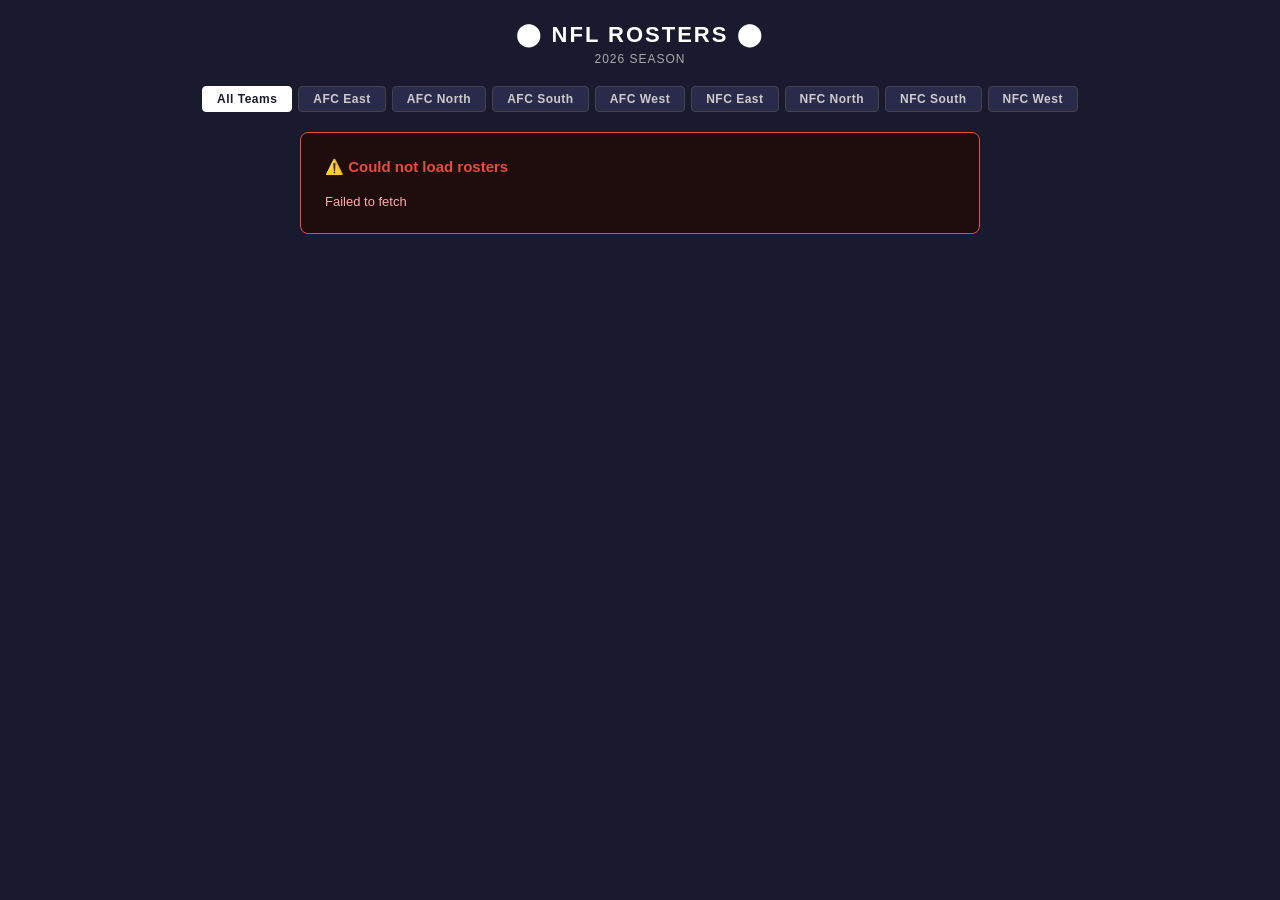
==== index.html @ 71da9514 "Add files via upload" ====
<!DOCTYPE html>
<html lang="en">
<head>
<meta charset="UTF-8">
<meta name="viewport" content="width=device-width, initial-scale=1.0">
<title>NFL Rosters</title>
<style>
  * { box-sizing: border-box; margin: 0; padding: 0; }
  body { font-family: 'Arial Narrow', Arial, sans-serif; background: #1a1a2e; color: #fff; min-height: 100vh; padding: 12px; }
  #page-header { text-align: center; padding: 10px 0 16px; }
  #page-header h1 { font-size: 22px; font-weight: 700; letter-spacing: 2px; text-transform: uppercase; }
  #page-header .subtitle { font-size: 12px; color: #aaa; margin-top: 4px; letter-spacing: 1px; text-transform: uppercase; }
  #last-updated { font-size: 11px; color: #888; margin-top: 4px; }
  #division-filter { display: flex; flex-wrap: wrap; justify-content: center; gap: 6px; margin-bottom: 14px; }
  #division-filter button { background: #2a2a4a; color: #ccc; border: 1px solid #444; padding: 5px 14px; border-radius: 4px; cursor: pointer; font-size: 12px; font-weight: 600; letter-spacing: 0.5px; transition: all 0.15s; }
  #division-filter button:hover, #division-filter button.active { background: #fff; color: #1a1a2e; border-color: #fff; }
  #rosters-grid { display: flex; flex-wrap: wrap; gap: 10px; justify-content: flex-start; }
  .team-block { flex: 0 0 auto; width: 260px; }
  .team-header { display: grid; grid-template-columns: 28px 1fr 36px; padding: 5px 6px; font-size: 10px; font-weight: 700; letter-spacing: 0.3px; text-transform: uppercase; color: #fff; border-radius: 3px 3px 0 0; align-items: center; }
  .team-header .col-name { font-size: 11px; white-space: nowrap; overflow: hidden; text-overflow: ellipsis; }
  .team-table { width: 100%; border-collapse: collapse; font-size: 11.5px; background: #fff; color: #111; }
  .team-table tr { border-bottom: 1px solid #e8e8e8; }
  .team-table tr:last-child { border-bottom: none; }
  .team-table tr:nth-child(even) { background: #f5f5f5; }
  .team-table td { padding: 2px 4px; white-space: nowrap; overflow: hidden; text-overflow: ellipsis; }
  .team-table td.num { width: 28px; text-align: center; font-weight: 700; font-size: 11px; color: #555; }
  .team-table td.name { max-width: 165px; font-weight: 500; }
  .team-table td.pos { width: 34px; text-align: center; font-weight: 700; font-size: 10.5px; color: #fff; border-radius: 2px; padding: 1px 3px; }
  #status { text-align: center; padding: 50px 20px; font-size: 14px; color: #aaa; letter-spacing: 1px; }
  .spinner { display: inline-block; width: 20px; height: 20px; border: 2px solid #444; border-top-color: #fff; border-radius: 50%; animation: spin 0.8s linear infinite; margin-right: 10px; vertical-align: middle; }
  @keyframes spin { to { transform: rotate(360deg); } }
  #error-box { display: none; background: #1f0d0d; border: 1px solid #e74c3c; color: #ffaaaa; border-radius: 8px; padding: 20px 24px; margin: 20px auto; max-width: 680px; font-size: 13px; line-height: 1.8; }
  #error-box h2 { color: #e74c3c; font-size: 15px; margin-bottom: 10px; }
  #error-box code { background: #2a0f0f; padding: 2px 7px; border-radius: 3px; font-size: 12px; color: #fff; }
  @media (max-width: 600px) { .team-block { width: 100%; } body { padding: 8px; } }
</style>
</head>
<body>

<div id="page-header">
  <h1>&#11044; NFL Rosters &#11044</h1>
  <div class="subtitle">2026 Season</div>
  <div id="last-updated"></div>
</div>

<div id="division-filter">
  <button class="active" onclick="filterDivision('ALL',this)">All Teams</button>
  <button onclick="filterDivision('AFC East',this)">AFC East</button>
  <button onclick="filterDivision('AFC North',this)">AFC North</button>
  <button onclick="filterDivision('AFC South',this)">AFC South</button>
  <button onclick="filterDivision('AFC West',this)">AFC West</button>
  <button onclick="filterDivision('NFC East',this)">NFC East</button>
  <button onclick="filterDivision('NFC North',this)">NFC North</button>
  <button onclick="filterDivision('NFC South',this)">NFC South</button>
  <button onclick="filterDivision('NFC West',this)">NFC West</button>
</div>

<div id="status"><span class="spinner"></span>Loading roster data&hellip;</div>
<div id="error-box"></div>
<div id="rosters-grid"></div>

<script>
const CSV_URL = "https://docs.google.com/spreadsheets/d/e/2PACX-1vTrHTwfo8s03aCt0hl-o3SPD2mSJc0XL3JYz3yAv_UmawK5Xjdiqh81o5wvHkYWBqp84sjWdKg7sd3-/pub?gid=1730930265&single=true&output=csv";

// No header row. Columns are 0-indexed: A=0, B=1, C=2, D=3, E=4, F=5
var COL_TEAM   = 1;  // B
var COL_NUM    = 2;  // C
var COL_PLAYER = 3;  // D
var COL_POS    = 4;  // E
var COL_STATUS = 5;  // F — only include ACT or IPP

var TEAM_META = {
  "Arizona Cardinals":    { p:"#97233F", div:"NFC West"  },
  "Atlanta Falcons":      { p:"#A71930", div:"NFC South" },
  "Baltimore Ravens":     { p:"#241773", div:"AFC North" },
  "Buffalo Bills":        { p:"#00338D", div:"AFC East"  },
  "Carolina Panthers":    { p:"#0085CA", div:"NFC South" },
  "Chicago Bears":        { p:"#0B162A", div:"NFC North" },
  "Cincinnati Bengals":   { p:"#FB4F14", div:"AFC North" },
  "Cleveland Browns":     { p:"#FF3C00", div:"AFC North" },
  "Dallas Cowboys":       { p:"#003594", div:"NFC East"  },
  "Denver Broncos":       { p:"#FB4F14", div:"AFC West"  },
  "Detroit Lions":        { p:"#0076B6", div:"NFC North" },
  "Green Bay Packers":    { p:"#203731", div:"NFC North" },
  "Houston Texans":       { p:"#03202F", div:"AFC South" },
  "Indianapolis Colts":   { p:"#002C5F", div:"AFC South" },
  "Jacksonville Jaguars": { p:"#006778", div:"AFC South" },
  "Kansas City Chiefs":   { p:"#E31837", div:"AFC West"  },
  "Las Vegas Raiders":    { p:"#4a4a4a", div:"AFC West"  },
  "Los Angeles Chargers": { p:"#0080C6", div:"AFC West"  },
  "Los Angeles Rams":     { p:"#003594", div:"NFC West"  },
  "Miami Dolphins":       { p:"#008E97", div:"AFC East"  },
  "Minnesota Vikings":    { p:"#4F2683", div:"NFC North" },
  "New England Patriots": { p:"#002244", div:"AFC East"  },
  "New Orleans Saints":   { p:"#101820", div:"NFC South" },
  "New York Giants":      { p:"#0B2265", div:"NFC East"  },
  "New York Jets":        { p:"#125740", div:"AFC East"  },
  "Philadelphia Eagles":  { p:"#004C54", div:"NFC East"  },
  "Pittsburgh Steelers":  { p:"#101820", div:"AFC North" },
  "San Francisco 49ers":  { p:"#AA0000", div:"NFC West"  },
  "Seattle Seahawks":     { p:"#002244", div:"NFC West"  },
  "Tampa Bay Buccaneers": { p:"#D50A0A", div:"NFC South" },
  "Tennessee Titans":     { p:"#0C2340", div:"AFC South" },
  "Washington Commanders":{ p:"#5A1414", div:"NFC East"  }
};

var POS_COLORS = {
  QB:"#c0392b", RB:"#27ae60", FB:"#1e8449",
  WR:"#2471a3", TE:"#1a5276",
  T:"#717d7e",  G:"#717d7e",  C:"#717d7e", OT:"#717d7e", OG:"#717d7e", OL:"#717d7e",
  DE:"#6c3483", DT:"#6c3483", NT:"#6c3483", DL:"#6c3483",
  LB:"#8e44ad", ILB:"#8e44ad", OLB:"#8e44ad", ED:"#7d3c98",
  CB:"#d35400", S:"#ba4a00",  FS:"#ba4a00", SS:"#ba4a00", DB:"#d35400",
  K:"#117864",  P:"#0e6655",  LS:"#148f77"
};

var DIV_ORDER = ["AFC East","AFC North","AFC South","AFC West","NFC East","NFC North","NFC South","NFC West"];

function posColor(p) { return POS_COLORS[p] || "#556"; }

function parseCSV(text) {
  var rows = [];
  var lines = text.replace(/\r\n/g,"\n").replace(/\r/g,"\n").split("\n");
  for (var i = 0; i < lines.length; i++) {
    var line = lines[i];
    if (!line.trim()) continue;
    var cols = [], cur = "", inQ = false;
    for (var j = 0; j < line.length; j++) {
      var c = line[j];
      if (c === '"') { inQ = !inQ; }
      else if (c === ',' && !inQ) { cols.push(cur.trim()); cur = ""; }
      else { cur += c; }
    }
    cols.push(cur.trim());
    rows.push(cols);
  }
  return rows;
}

function buildTeamMap(rows) {
  if (rows.length < 1) throw new Error("Sheet appears empty.");
  var map = {};

  for (var r = 0; r < rows.length; r++) {
    var row = rows[r];
    var status = (row[COL_STATUS] || "").trim().toUpperCase();
    if (status !== "ACT" && status !== "IPP") continue;

    var team   = (row[COL_TEAM]   || "").trim();
    var num    = (row[COL_NUM]    || "").trim();
    var player = (row[COL_PLAYER] || "").trim();
    var pos    = (row[COL_POS]    || "").trim().toUpperCase();

    if (!team || !player) continue;

    if (!map[team]) map[team] = [];
    var n = num === '0' ? 0 : (parseInt(num, 10) || 999);
    map[team].push({ num: num, player: player, pos: pos, numSort: n });
  }

  // Sort each team by jersey number
  for (var t in map) {
    map[t].sort(function(a, b) { return a.numSort - b.numSort; });
  }

  if (Object.keys(map).length === 0)
    throw new Error("No players found after filtering for ACT/IPP in column F.");
  return map;
}

function renderTeam(teamName, players, meta) {
  var color = (meta && meta.p) ? meta.p : "#333";

  var hdr = document.createElement("div");
  hdr.className = "team-header";
  hdr.style.background = color;
  hdr.innerHTML = "<span>#</span><span class='col-name'>" + teamName + " (" + players.length + ")</span><span style='text-align:right'>POS</span>";

  var tbl = document.createElement("table");
  tbl.className = "team-table";
  for (var i = 0; i < players.length; i++) {
    var pl = players[i];
    var tr = document.createElement("tr");
    tr.innerHTML =
      "<td class='num'>" + pl.num + "</td>" +
      "<td class='name'>" + pl.player + "</td>" +
      "<td class='pos' style='background:" + posColor(pl.pos) + "'>" + pl.pos + "</td>";
    tbl.appendChild(tr);
  }

  var block = document.createElement("div");
  block.className = "team-block";
  block.dataset.division = (meta && meta.div) ? meta.div : "Unknown";
  block.appendChild(hdr);
  block.appendChild(tbl);
  return block;
}

function filterDivision(div, btn) {
  document.querySelectorAll("#division-filter button").forEach(function(b) { b.classList.remove("active"); });
  btn.classList.add("active");
  document.querySelectorAll(".team-block").forEach(function(el) {
    el.style.display = (div === "ALL" || el.dataset.division === div) ? "" : "none";
  });
}

async function loadRosters() {
  var statusEl = document.getElementById("status");
  var errorEl  = document.getElementById("error-box");
  var grid     = document.getElementById("rosters-grid");

  try {
    var resp = await fetch(CSV_URL);
    if (!resp.ok) throw new Error("HTTP " + resp.status + " fetching sheet.");

    var text = await resp.text();
    if (text.trim().startsWith("<!"))
      throw new Error("Google returned a login page. Go to File &rarr; Share &rarr; Publish to web &rarr; CSV and publish the sheet.");

    var rows    = parseCSV(text);
    var teamMap = buildTeamMap(rows);
    var teams   = Object.keys(teamMap).sort(function(a, b) {
      var da = (TEAM_META[a] && TEAM_META[a].div) ? TEAM_META[a].div : "ZZZ";
      var db = (TEAM_META[b] && TEAM_META[b].div) ? TEAM_META[b].div : "ZZZ";
      if (da !== db) return DIV_ORDER.indexOf(da) - DIV_ORDER.indexOf(db);
      return a.localeCompare(b);
    });

    statusEl.style.display = "none";

    var now = new Date();
    document.getElementById("last-updated").textContent =
      "Last refreshed: " + now.toLocaleDateString("en-US",{month:"short",day:"numeric",year:"numeric"}) +
      " at " + now.toLocaleTimeString("en-US",{hour:"numeric",minute:"2-digit"});

    for (var i = 0; i < teams.length; i++) {
      grid.appendChild(renderTeam(teams[i], teamMap[teams[i]], TEAM_META[teams[i]]));
    }

  } catch(err) {
    statusEl.style.display = "none";
    errorEl.style.display  = "block";
    errorEl.innerHTML =
      "<h2>&#9888;&#65039; Could not load rosters</h2><p>" + err.message + "</p>";
  }
}

loadRosters();
</script>
</body>
</html>
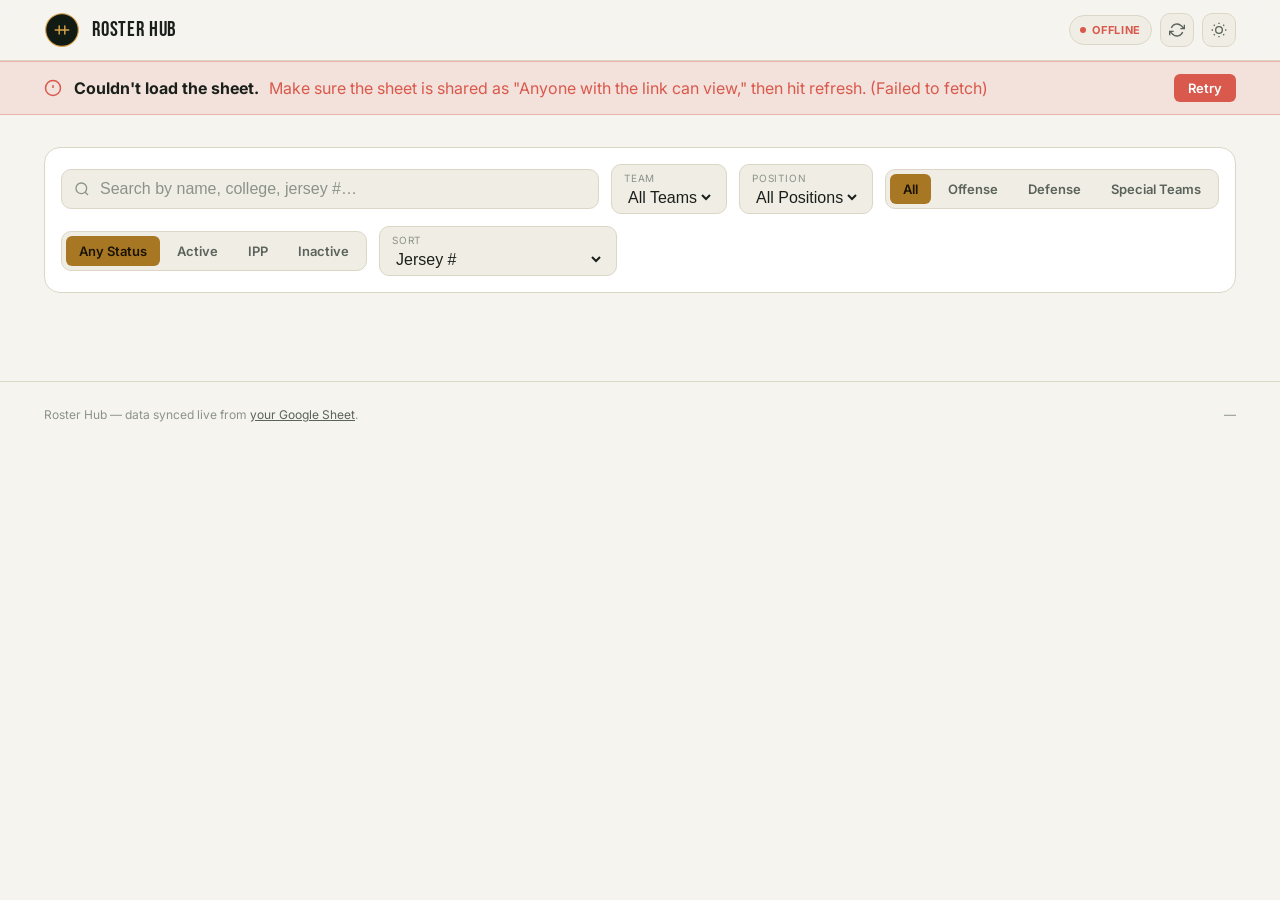
==== commit 1a18a253: "Refactor index.html for improved structure and theme Updated HTML structure and metadata for roster " ====
--- a/index.html
+++ b/index.html
@@ -1,251 +1,133 @@
 <!DOCTYPE html>
-<html lang="en">
+<html lang="en" data-theme="dark">
 <head>
-<meta charset="UTF-8">
-<meta name="viewport" content="width=device-width, initial-scale=1.0">
-<title>NFL Rosters</title>
-<style>
-  * { box-sizing: border-box; margin: 0; padding: 0; }
-  body { font-family: 'Arial Narrow', Arial, sans-serif; background: #1a1a2e; color: #fff; min-height: 100vh; padding: 12px; }
-  #page-header { text-align: center; padding: 10px 0 16px; }
-  #page-header h1 { font-size: 22px; font-weight: 700; letter-spacing: 2px; text-transform: uppercase; }
-  #page-header .subtitle { font-size: 12px; color: #aaa; margin-top: 4px; letter-spacing: 1px; text-transform: uppercase; }
-  #last-updated { font-size: 11px; color: #888; margin-top: 4px; }
-  #division-filter { display: flex; flex-wrap: wrap; justify-content: center; gap: 6px; margin-bottom: 14px; }
-  #division-filter button { background: #2a2a4a; color: #ccc; border: 1px solid #444; padding: 5px 14px; border-radius: 4px; cursor: pointer; font-size: 12px; font-weight: 600; letter-spacing: 0.5px; transition: all 0.15s; }
-  #division-filter button:hover, #division-filter button.active { background: #fff; color: #1a1a2e; border-color: #fff; }
-  #rosters-grid { display: flex; flex-wrap: wrap; gap: 10px; justify-content: flex-start; }
-  .team-block { flex: 0 0 auto; width: 260px; }
-  .team-header { display: grid; grid-template-columns: 28px 1fr 36px; padding: 5px 6px; font-size: 10px; font-weight: 700; letter-spacing: 0.3px; text-transform: uppercase; color: #fff; border-radius: 3px 3px 0 0; align-items: center; }
-  .team-header .col-name { font-size: 11px; white-space: nowrap; overflow: hidden; text-overflow: ellipsis; }
-  .team-table { width: 100%; border-collapse: collapse; font-size: 11.5px; background: #fff; color: #111; }
-  .team-table tr { border-bottom: 1px solid #e8e8e8; }
-  .team-table tr:last-child { border-bottom: none; }
-  .team-table tr:nth-child(even) { background: #f5f5f5; }
-  .team-table td { padding: 2px 4px; white-space: nowrap; overflow: hidden; text-overflow: ellipsis; }
-  .team-table td.num { width: 28px; text-align: center; font-weight: 700; font-size: 11px; color: #555; }
-  .team-table td.name { max-width: 165px; font-weight: 500; }
-  .team-table td.pos { width: 34px; text-align: center; font-weight: 700; font-size: 10.5px; color: #fff; border-radius: 2px; padding: 1px 3px; }
-  #status { text-align: center; padding: 50px 20px; font-size: 14px; color: #aaa; letter-spacing: 1px; }
-  .spinner { display: inline-block; width: 20px; height: 20px; border: 2px solid #444; border-top-color: #fff; border-radius: 50%; animation: spin 0.8s linear infinite; margin-right: 10px; vertical-align: middle; }
-  @keyframes spin { to { transform: rotate(360deg); } }
-  #error-box { display: none; background: #1f0d0d; border: 1px solid #e74c3c; color: #ffaaaa; border-radius: 8px; padding: 20px 24px; margin: 20px auto; max-width: 680px; font-size: 13px; line-height: 1.8; }
-  #error-box h2 { color: #e74c3c; font-size: 15px; margin-bottom: 10px; }
-  #error-box code { background: #2a0f0f; padding: 2px 7px; border-radius: 3px; font-size: 12px; color: #fff; }
-  @media (max-width: 600px) { .team-block { width: 100%; } body { padding: 8px; } }
-</style>
+<meta charset="UTF-8" />
+<meta name="viewport" content="width=device-width, initial-scale=1" />
+<title>Roster Hub · Live Madden Franchise Roster</title>
+<meta name="description" content="Roster Hub — a live, searchable roster pulled straight from your Madden franchise spreadsheet." />
+<link rel="preconnect" href="https://fonts.googleapis.com" />
+<link rel="preconnect" href="https://fonts.gstatic.com" crossorigin />
+<link href="https://fonts.googleapis.com/css2?family=Bebas+Neue&family=Inter:wght@400;500;600;700;800&family=JetBrains+Mono:wght@400;600&display=swap" rel="stylesheet" />
+<link rel="stylesheet" href="styles.css" />
+<link rel="icon" type="image/svg+xml" href="data:image/svg+xml,%3Csvg xmlns='http://www.w3.org/2000/svg' viewBox='0 0 64 64'%3E%3Crect width='64' height='64' rx='10' fill='%23121A14'/%3E%3Cpath d='M14 32 C14 20 22 12 32 12 C42 12 50 20 50 32 C50 44 42 52 32 52 C22 52 14 44 14 32 Z' fill='none' stroke='%23D7A24A' stroke-width='3'/%3E%3Cpath d='M20 32 L44 32 M27 25 L27 39 M37 25 L37 39' stroke='%23D7A24A' stroke-width='2.5'/%3E%3C/svg%3E" />
 </head>
 <body>
 
-<div id="page-header">
-  <h1>&#11044; NFL Rosters &#11044</h1>
-  <div class="subtitle">2026 Season</div>
-  <div id="last-updated"></div>
+<!-- HEADER -->
+<header class="topbar">
+  <div class="container topbar-inner">
+    <a class="brand" href="#">
+      <svg class="brand-mark" viewBox="0 0 64 64" aria-hidden="true">
+        <circle cx="32" cy="32" r="29" fill="#121A14" stroke="#D7A24A" stroke-width="2"/>
+        <path d="M20 32 L44 32 M27 25 L27 39 M37 25 L37 39" stroke="#D7A24A" stroke-width="2.6" stroke-linecap="round"/>
+      </svg>
+      <div class="brand-text">
+        <div class="brand-title">ROSTER HUB</div>
+      </div>
+    </a>
+    <div class="topbar-actions">
+      <span class="live-pill" id="syncPill" title="Synced from Google Sheets">
+        <span class="dot"></span> <span id="syncLabel">SYNCING</span>
+      </span>
+      <button class="icon-btn" id="refreshBtn" title="Refresh data" aria-label="Refresh data">
+        <svg width="16" height="16" viewBox="0 0 24 24" fill="none" stroke="currentColor" stroke-width="2"><path d="M23 4v6h-6M1 20v-6h6"/><path d="M3.51 9a9 9 0 0 1 14.85-3.36L23 10M1 14l4.64 4.36A9 9 0 0 0 20.49 15"/></svg>
+      </button>
+      <button class="icon-btn" data-theme-toggle aria-label="Toggle theme">
+        <svg width="16" height="16" viewBox="0 0 24 24" fill="none" stroke="currentColor" stroke-width="2"><circle cx="12" cy="12" r="5"/><path d="M12 1v2M12 21v2M4.22 4.22l1.42 1.42M18.36 18.36l1.42 1.42M1 12h2M21 12h2M4.22 19.78l1.42-1.42M18.36 5.64l1.42-1.42"/></svg>
+      </button>
+    </div>
+  </div>
+</header>
+
+<!-- ERROR BANNER -->
+<div id="errorBanner" class="error-banner" hidden>
+  <div class="container error-banner-inner">
+    <svg width="18" height="18" viewBox="0 0 24 24" fill="none" stroke="currentColor" stroke-width="2"><circle cx="12" cy="12" r="10"/><path d="M12 8v4M12 16h.01"/></svg>
+    <div>
+      <strong>Couldn't load the sheet.</strong>
+      <span id="errorDetail">Make sure it's shared as "Anyone with the link can view," then hit refresh.</span>
+    </div>
+    <button class="btn-retry" id="retryBtn">Retry</button>
+  </div>
 </div>
 
-<div id="division-filter">
-  <button class="active" onclick="filterDivision('ALL',this)">All Teams</button>
-  <button onclick="filterDivision('AFC East',this)">AFC East</button>
-  <button onclick="filterDivision('AFC North',this)">AFC North</button>
-  <button onclick="filterDivision('AFC South',this)">AFC South</button>
-  <button onclick="filterDivision('AFC West',this)">AFC West</button>
-  <button onclick="filterDivision('NFC East',this)">NFC East</button>
-  <button onclick="filterDivision('NFC North',this)">NFC North</button>
-  <button onclick="filterDivision('NFC South',this)">NFC South</button>
-  <button onclick="filterDivision('NFC West',this)">NFC West</button>
+<!-- ROSTER -->
+<section id="roster" class="section section-top">
+  <div class="container">
+    <div class="filters">
+      <div class="search-box">
+        <svg width="16" height="16" viewBox="0 0 24 24" fill="none" stroke="currentColor" stroke-width="2"><circle cx="11" cy="11" r="8"/><path d="m21 21-4.3-4.3"/></svg>
+        <input id="search" type="text" placeholder="Search by name, college, jersey #…" />
+      </div>
+
+      <div class="select-box">
+        <label for="teamSelect">Team</label>
+        <select id="teamSelect">
+          <option value="all">All Teams</option>
+        </select>
+      </div>
+
+      <div class="select-box">
+        <label for="positionSelect">Position</label>
+        <select id="positionSelect">
+          <option value="all">All Positions</option>
+        </select>
+      </div>
+
+      <div class="chip-group" id="groupFilter" role="tablist">
+        <button class="chip active" data-group="all">All</button>
+        <button class="chip" data-group="Offense">Offense</button>
+        <button class="chip" data-group="Defense">Defense</button>
+        <button class="chip" data-group="Special Teams">Special Teams</button>
+      </div>
+
+      <div class="chip-group" id="statusFilter">
+        <button class="chip active" data-status="all">Any Status</button>
+        <button class="chip" data-status="ACT">Active</button>
+        <button class="chip" data-status="IPP">IPP</button>
+        <button class="chip" data-status="OTHER">Inactive</button>
+      </div>
+
+      <div class="select-box">
+        <label for="sort">Sort</label>
+        <select id="sort">
+          <option value="jersey" selected>Jersey #</option>
+          <option value="overall">Madden OVR (high → low)</option>
+          <option value="age_asc">Age (young → old)</option>
+          <option value="age_desc">Age (old → young)</option>
+          <option value="name">Name (A–Z)</option>
+          <option value="team">Team (A–Z)</option>
+        </select>
+      </div>
+    </div>
+
+    <div id="rosterGrid" class="roster-grid"></div>
+    <div id="rosterEmpty" class="empty-state" hidden>No players match those filters.</div>
+    <div id="rosterSkeleton" class="roster-grid">
+      <div class="skeleton-card"></div><div class="skeleton-card"></div><div class="skeleton-card"></div><div class="skeleton-card"></div>
+      <div class="skeleton-card"></div><div class="skeleton-card"></div><div class="skeleton-card"></div><div class="skeleton-card"></div>
+    </div>
+  </div>
+</section>
+
+<footer class="footer">
+  <div class="container footer-inner">
+    <div>Roster Hub — data synced live from <a href="https://docs.google.com/spreadsheets/d/1lQapVF5-hK9l5MUoJOZJW6cDOttKazZQCRfifQhYJnQ/edit" target="_blank" rel="noopener">your Google Sheet</a>.</div>
+    <div id="lastSynced">—</div>
+  </div>
+</footer>
+
+<!-- PLAYER MODAL -->
+<div id="playerModal" class="modal" hidden>
+  <div class="modal-overlay" data-close></div>
+  <div class="modal-panel" role="dialog" aria-modal="true">
+    <button class="modal-close" data-close aria-label="Close">
+      <svg width="18" height="18" viewBox="0 0 24 24" fill="none" stroke="currentColor" stroke-width="2"><path d="M18 6 6 18M6 6l12 12"/></svg>
+    </button>
+    <div id="modalBody"></div>
+  </div>
 </div>
 
-<div id="status"><span class="spinner"></span>Loading roster data&hellip;</div>
-<div id="error-box"></div>
-<div id="rosters-grid"></div>
-
-<script>
-const CSV_URL = "https://docs.google.com/spreadsheets/d/e/2PACX-1vTrHTwfo8s03aCt0hl-o3SPD2mSJc0XL3JYz3yAv_UmawK5Xjdiqh81o5wvHkYWBqp84sjWdKg7sd3-/pub?gid=1730930265&single=true&output=csv";
-
-// No header row. Columns are 0-indexed: A=0, B=1, C=2, D=3, E=4, F=5
-var COL_TEAM   = 1;  // B
-var COL_NUM    = 2;  // C
-var COL_PLAYER = 3;  // D
-var COL_POS    = 4;  // E
-var COL_STATUS = 5;  // F — only include ACT or IPP
-
-var TEAM_META = {
-  "Arizona Cardinals":    { p:"#97233F", div:"NFC West"  },
-  "Atlanta Falcons":      { p:"#A71930", div:"NFC South" },
-  "Baltimore Ravens":     { p:"#241773", div:"AFC North" },
-  "Buffalo Bills":        { p:"#00338D", div:"AFC East"  },
-  "Carolina Panthers":    { p:"#0085CA", div:"NFC South" },
-  "Chicago Bears":        { p:"#0B162A", div:"NFC North" },
-  "Cincinnati Bengals":   { p:"#FB4F14", div:"AFC North" },
-  "Cleveland Browns":     { p:"#FF3C00", div:"AFC North" },
-  "Dallas Cowboys":       { p:"#003594", div:"NFC East"  },
-  "Denver Broncos":       { p:"#FB4F14", div:"AFC West"  },
-  "Detroit Lions":        { p:"#0076B6", div:"NFC North" },
-  "Green Bay Packers":    { p:"#203731", div:"NFC North" },
-  "Houston Texans":       { p:"#03202F", div:"AFC South" },
-  "Indianapolis Colts":   { p:"#002C5F", div:"AFC South" },
-  "Jacksonville Jaguars": { p:"#006778", div:"AFC South" },
-  "Kansas City Chiefs":   { p:"#E31837", div:"AFC West"  },
-  "Las Vegas Raiders":    { p:"#4a4a4a", div:"AFC West"  },
-  "Los Angeles Chargers": { p:"#0080C6", div:"AFC West"  },
-  "Los Angeles Rams":     { p:"#003594", div:"NFC West"  },
-  "Miami Dolphins":       { p:"#008E97", div:"AFC East"  },
-  "Minnesota Vikings":    { p:"#4F2683", div:"NFC North" },
-  "New England Patriots": { p:"#002244", div:"AFC East"  },
-  "New Orleans Saints":   { p:"#101820", div:"NFC South" },
-  "New York Giants":      { p:"#0B2265", div:"NFC East"  },
-  "New York Jets":        { p:"#125740", div:"AFC East"  },
-  "Philadelphia Eagles":  { p:"#004C54", div:"NFC East"  },
-  "Pittsburgh Steelers":  { p:"#101820", div:"AFC North" },
-  "San Francisco 49ers":  { p:"#AA0000", div:"NFC West"  },
-  "Seattle Seahawks":     { p:"#002244", div:"NFC West"  },
-  "Tampa Bay Buccaneers": { p:"#D50A0A", div:"NFC South" },
-  "Tennessee Titans":     { p:"#0C2340", div:"AFC South" },
-  "Washington Commanders":{ p:"#5A1414", div:"NFC East"  }
-};
-
-var POS_COLORS = {
-  QB:"#c0392b", RB:"#27ae60", FB:"#1e8449",
-  WR:"#2471a3", TE:"#1a5276",
-  T:"#717d7e",  G:"#717d7e",  C:"#717d7e", OT:"#717d7e", OG:"#717d7e", OL:"#717d7e",
-  DE:"#6c3483", DT:"#6c3483", NT:"#6c3483", DL:"#6c3483",
-  LB:"#8e44ad", ILB:"#8e44ad", OLB:"#8e44ad", ED:"#7d3c98",
-  CB:"#d35400", S:"#ba4a00",  FS:"#ba4a00", SS:"#ba4a00", DB:"#d35400",
-  K:"#117864",  P:"#0e6655",  LS:"#148f77"
-};
-
-var DIV_ORDER = ["AFC East","AFC North","AFC South","AFC West","NFC East","NFC North","NFC South","NFC West"];
-
-function posColor(p) { return POS_COLORS[p] || "#556"; }
-
-function parseCSV(text) {
-  var rows = [];
-  var lines = text.replace(/\r\n/g,"\n").replace(/\r/g,"\n").split("\n");
-  for (var i = 0; i < lines.length; i++) {
-    var line = lines[i];
-    if (!line.trim()) continue;
-    var cols = [], cur = "", inQ = false;
-    for (var j = 0; j < line.length; j++) {
-      var c = line[j];
-      if (c === '"') { inQ = !inQ; }
-      else if (c === ',' && !inQ) { cols.push(cur.trim()); cur = ""; }
-      else { cur += c; }
-    }
-    cols.push(cur.trim());
-    rows.push(cols);
-  }
-  return rows;
-}
-
-function buildTeamMap(rows) {
-  if (rows.length < 1) throw new Error("Sheet appears empty.");
-  var map = {};
-
-  for (var r = 0; r < rows.length; r++) {
-    var row = rows[r];
-    var status = (row[COL_STATUS] || "").trim().toUpperCase();
-    if (status !== "ACT" && status !== "IPP") continue;
-
-    var team   = (row[COL_TEAM]   || "").trim();
-    var num    = (row[COL_NUM]    || "").trim();
-    var player = (row[COL_PLAYER] || "").trim();
-    var pos    = (row[COL_POS]    || "").trim().toUpperCase();
-
-    if (!team || !player) continue;
-
-    if (!map[team]) map[team] = [];
-    var n = num === '0' ? 0 : (parseInt(num, 10) || 999);
-    map[team].push({ num: num, player: player, pos: pos, numSort: n });
-  }
-
-  // Sort each team by jersey number
-  for (var t in map) {
-    map[t].sort(function(a, b) { return a.numSort - b.numSort; });
-  }
-
-  if (Object.keys(map).length === 0)
-    throw new Error("No players found after filtering for ACT/IPP in column F.");
-  return map;
-}
-
-function renderTeam(teamName, players, meta) {
-  var color = (meta && meta.p) ? meta.p : "#333";
-
-  var hdr = document.createElement("div");
-  hdr.className = "team-header";
-  hdr.style.background = color;
-  hdr.innerHTML = "<span>#</span><span class='col-name'>" + teamName + " (" + players.length + ")</span><span style='text-align:right'>POS</span>";
-
-  var tbl = document.createElement("table");
-  tbl.className = "team-table";
-  for (var i = 0; i < players.length; i++) {
-    var pl = players[i];
-    var tr = document.createElement("tr");
-    tr.innerHTML =
-      "<td class='num'>" + pl.num + "</td>" +
-      "<td class='name'>" + pl.player + "</td>" +
-      "<td class='pos' style='background:" + posColor(pl.pos) + "'>" + pl.pos + "</td>";
-    tbl.appendChild(tr);
-  }
-
-  var block = document.createElement("div");
-  block.className = "team-block";
-  block.dataset.division = (meta && meta.div) ? meta.div : "Unknown";
-  block.appendChild(hdr);
-  block.appendChild(tbl);
-  return block;
-}
-
-function filterDivision(div, btn) {
-  document.querySelectorAll("#division-filter button").forEach(function(b) { b.classList.remove("active"); });
-  btn.classList.add("active");
-  document.querySelectorAll(".team-block").forEach(function(el) {
-    el.style.display = (div === "ALL" || el.dataset.division === div) ? "" : "none";
-  });
-}
-
-async function loadRosters() {
-  var statusEl = document.getElementById("status");
-  var errorEl  = document.getElementById("error-box");
-  var grid     = document.getElementById("rosters-grid");
-
-  try {
-    var resp = await fetch(CSV_URL);
-    if (!resp.ok) throw new Error("HTTP " + resp.status + " fetching sheet.");
-
-    var text = await resp.text();
-    if (text.trim().startsWith("<!"))
-      throw new Error("Google returned a login page. Go to File &rarr; Share &rarr; Publish to web &rarr; CSV and publish the sheet.");
-
-    var rows    = parseCSV(text);
-    var teamMap = buildTeamMap(rows);
-    var teams   = Object.keys(teamMap).sort(function(a, b) {
-      var da = (TEAM_META[a] && TEAM_META[a].div) ? TEAM_META[a].div : "ZZZ";
-      var db = (TEAM_META[b] && TEAM_META[b].div) ? TEAM_META[b].div : "ZZZ";
-      if (da !== db) return DIV_ORDER.indexOf(da) - DIV_ORDER.indexOf(db);
-      return a.localeCompare(b);
-    });
-
-    statusEl.style.display = "none";
-
-    var now = new Date();
-    document.getElementById("last-updated").textContent =
-      "Last refreshed: " + now.toLocaleDateString("en-US",{month:"short",day:"numeric",year:"numeric"}) +
-      " at " + now.toLocaleTimeString("en-US",{hour:"numeric",minute:"2-digit"});
-
-    for (var i = 0; i < teams.length; i++) {
-      grid.appendChild(renderTeam(teams[i], teamMap[teams[i]], TEAM_META[teams[i]]));
-    }
-
-  } catch(err) {
-    statusEl.style.display = "none";
-    errorEl.style.display  = "block";
-    errorEl.innerHTML =
-      "<h2>&#9888;&#65039; Could not load rosters</h2><p>" + err.message + "</p>";
-  }
-}
-
-loadRosters();
-</script>
+<script src="app.js?v=4"></script>
 </body>
 </html>
--- a/styles.css
+++ b/styles.css
@@ -0,0 +1,223 @@
+/* =========================================================
+   ROSTER HUB — Field / Brass design system
+   ========================================================= */
+
+:root {
+  --text-xs: clamp(0.75rem, 0.7rem + 0.25vw, 0.875rem);
+  --text-sm: clamp(0.875rem, 0.8rem + 0.35vw, 1rem);
+  --text-base: clamp(1rem, 0.95rem + 0.25vw, 1.125rem);
+  --text-lg: clamp(1.125rem, 1rem + 0.75vw, 1.5rem);
+  --text-xl: clamp(1.5rem, 1.2rem + 1.25vw, 2.25rem);
+  --text-2xl: clamp(2rem, 1.2rem + 2.5vw, 3.25rem);
+  --text-hero: clamp(2.5rem, 1rem + 5.5vw, 5.5rem);
+
+  --space-1: 0.25rem; --space-2: 0.5rem; --space-3: 0.75rem; --space-4: 1rem;
+  --space-5: 1.25rem; --space-6: 1.5rem; --space-8: 2rem; --space-10: 2.5rem;
+  --space-12: 3rem; --space-16: 4rem;
+
+  --brass: #D7A24A;
+  --brass-bright: #F0C56C;
+  --moss: #2E6B52;
+  --moss-bright: #45A37C;
+
+  --radius-sm: 6px; --radius-md: 10px; --radius-lg: 16px; --radius-xl: 24px;
+  --transition: 200ms cubic-bezier(0.16, 1, 0.3, 1);
+
+  --font-display: 'Bebas Neue', 'Inter', system-ui, sans-serif;
+  --font-body: 'Inter', system-ui, sans-serif;
+  --font-mono: 'JetBrains Mono', ui-monospace, monospace;
+}
+
+[data-theme="dark"], :root {
+  --bg: #0B0F0D;
+  --surface: #131914;
+  --surface-2: #181F19;
+  --surface-3: #202920;
+  --border: #283128;
+  --border-strong: #3A453A;
+  --text: #EDEFEA;
+  --text-muted: #9AA59C;
+  --text-faint: #5E6B60;
+  --primary: var(--brass);
+  --shadow-sm: 0 1px 2px rgba(0,0,0,0.35);
+  --shadow-md: 0 10px 28px rgba(0,0,0,0.4);
+  --shadow-lg: 0 24px 60px rgba(0,0,0,0.5);
+  --gradient-hero: radial-gradient(1100px 560px at 18% 0%, rgba(215,162,74,0.14), transparent 60%),
+                   radial-gradient(900px 480px at 90% 20%, rgba(46,107,82,0.32), transparent 60%),
+                   linear-gradient(180deg, #080B09 0%, #0B0F0D 60%, #0B0F0D 100%);
+}
+
+[data-theme="light"] {
+  --bg: #F6F4EF;
+  --surface: #FFFFFF;
+  --surface-2: #F0EDE5;
+  --surface-3: #E8E3D7;
+  --border: #DCD6C7;
+  --border-strong: #C8C0AC;
+  --text: #1B1F1A;
+  --text-muted: #5A6359;
+  --text-faint: #8B9389;
+  --primary: #A87724;
+  --shadow-sm: 0 1px 2px rgba(0,0,0,0.06);
+  --shadow-md: 0 10px 28px rgba(0,0,0,0.08);
+  --shadow-lg: 0 24px 60px rgba(0,0,0,0.12);
+  --gradient-hero: radial-gradient(1100px 560px at 18% 0%, rgba(168,119,36,0.10), transparent 60%),
+                   radial-gradient(900px 480px at 90% 20%, rgba(46,107,82,0.10), transparent 60%),
+                   linear-gradient(180deg, #FBFAF6 0%, #F6F4EF 100%);
+}
+
+* { box-sizing: border-box; }
+html { scroll-behavior: smooth; }
+body {
+  margin: 0;
+  background: var(--bg);
+  color: var(--text);
+  font-family: var(--font-body);
+  font-size: var(--text-base);
+  line-height: 1.5;
+  -webkit-font-smoothing: antialiased;
+}
+.container { max-width: 1240px; margin: 0 auto; padding: 0 var(--space-6); }
+a { color: inherit; }
+button { font-family: inherit; cursor: pointer; }
+:focus-visible { outline: 2px solid var(--primary); outline-offset: 2px; }
+@media (prefers-reduced-motion: reduce) { *, *::before, *::after { animation-duration: 0.01ms !important; transition-duration: 0.01ms !important; } }
+
+/* ---------- TOPBAR ---------- */
+.topbar { position: sticky; top: 0; z-index: 40; background: color-mix(in srgb, var(--bg) 88%, transparent); backdrop-filter: blur(10px); border-bottom: 1px solid var(--border); }
+.topbar-inner { display: flex; align-items: center; justify-content: space-between; padding: var(--space-3) var(--space-6); }
+.brand { display: flex; align-items: center; gap: var(--space-3); text-decoration: none; }
+.brand-mark { width: 36px; height: 36px; flex-shrink: 0; }
+.brand-title { font-family: var(--font-display); font-size: 1.3rem; letter-spacing: 0.04em; color: var(--text); line-height: 1; }
+.topbar-actions { display: flex; align-items: center; gap: var(--space-2); }
+.live-pill { display: inline-flex; align-items: center; gap: 6px; font-size: 11px; font-weight: 700; letter-spacing: 0.06em; padding: 6px 10px; border-radius: 999px; background: var(--surface-2); border: 1px solid var(--border); color: var(--text-muted); }
+.live-pill .dot { width: 6px; height: 6px; border-radius: 50%; background: var(--text-faint); }
+.live-pill.is-live .dot { background: var(--moss-bright); box-shadow: 0 0 0 3px color-mix(in srgb, var(--moss-bright) 25%, transparent); animation: pulse 1.8s infinite; }
+.live-pill.is-live { color: var(--moss-bright); }
+.live-pill.is-error .dot { background: #D9594C; }
+.live-pill.is-error { color: #D9594C; }
+@keyframes pulse { 0%,100% { opacity: 1; } 50% { opacity: 0.4; } }
+.icon-btn { width: 34px; height: 34px; display: grid; place-items: center; border-radius: var(--radius-md); border: 1px solid var(--border); background: var(--surface-2); color: var(--text-muted); transition: var(--transition); }
+.icon-btn:hover { color: var(--text); border-color: var(--border-strong); }
+.icon-btn.spinning svg { animation: spin 0.8s linear infinite; }
+@keyframes spin { to { transform: rotate(360deg); } }
+
+/* ---------- HERO ---------- */
+
+/* ---------- ERROR BANNER ---------- */
+.error-banner { background: color-mix(in srgb, #D9594C 12%, var(--bg)); border-top: 1px solid color-mix(in srgb, #D9594C 35%, transparent); border-bottom: 1px solid color-mix(in srgb, #D9594C 35%, transparent); }
+.error-banner-inner { display: flex; align-items: center; gap: var(--space-3); padding: var(--space-3) var(--space-6); color: #D9594C; font-size: var(--text-sm); }
+.error-banner-inner strong { color: var(--text); margin-right: 6px; }
+.btn-retry { margin-left: auto; flex-shrink: 0; padding: 6px 14px; border-radius: var(--radius-sm); background: #D9594C; color: #fff; border: none; font-weight: 600; font-size: 13px; }
+
+/* ---------- SECTION ---------- */
+.section { padding: var(--space-10) 0 var(--space-16); }
+.section-top { padding-top: var(--space-8); }
+
+/* ---------- FILTERS ---------- */
+.filters { display: flex; flex-wrap: wrap; gap: var(--space-3); align-items: center; margin-bottom: var(--space-6); padding: var(--space-4); background: var(--surface); border: 1px solid var(--border); border-radius: var(--radius-lg); }
+.search-box { display: flex; align-items: center; gap: var(--space-2); background: var(--surface-2); border: 1px solid var(--border); border-radius: var(--radius-md); padding: 9px 12px; flex: 1 1 240px; min-width: 200px; }
+.search-box svg { color: var(--text-faint); flex-shrink: 0; }
+.search-box input { background: transparent; border: none; outline: none; color: var(--text); width: 100%; font-size: var(--text-sm); }
+.search-box input::placeholder { color: var(--text-faint); }
+.select-box { display: flex; flex-direction: column; gap: 2px; background: var(--surface-2); border: 1px solid var(--border); border-radius: var(--radius-md); padding: 6px 12px; }
+.select-box label { font-size: 10px; text-transform: uppercase; letter-spacing: 0.08em; color: var(--text-faint); }
+.select-box select { background: transparent; border: none; outline: none; color: var(--text); font-size: var(--text-sm); }
+.chip-group { display: flex; gap: 4px; padding: 4px; border-radius: var(--radius-md); background: var(--surface-2); border: 1px solid var(--border); }
+.chip { padding: 7px 13px; border-radius: var(--radius-sm); border: none; background: transparent; color: var(--text-muted); font-size: 13px; font-weight: 600; white-space: nowrap; transition: var(--transition); }
+.chip:hover { color: var(--text); }
+.chip.active { background: var(--primary); color: #1A1304; }
+
+/* ---------- ROSTER GRID ---------- */
+.roster-grid { display: grid; grid-template-columns: repeat(auto-fill, minmax(270px, 1fr)); gap: var(--space-4); }
+.player-card {
+  position: relative;
+  display: flex; flex-direction: column; gap: var(--space-3);
+  background: var(--surface); border: 1px solid var(--border); border-radius: var(--radius-lg);
+  padding: var(--space-4); cursor: pointer; transition: var(--transition);
+  text-align: left;
+}
+.player-card::before { content: ''; position: absolute; left: 0; top: 0; bottom: 0; width: 3px; background: var(--primary); border-radius: var(--radius-lg) 0 0 var(--radius-lg); transform: scaleY(0); transform-origin: top; transition: var(--transition); }
+.player-card:hover { border-color: var(--border-strong); transform: translateY(-2px); box-shadow: var(--shadow-md); }
+.player-card:hover::before { transform: scaleY(1); }
+
+.pc-top { display: flex; align-items: flex-start; gap: var(--space-3); position: relative; }
+.pc-avatar { width: 72px; height: 72px; border-radius: 50%; overflow: hidden; flex-shrink: 0; background: var(--surface-3); border: 1px solid var(--border); display: grid; place-items: center; }
+.pc-avatar img { width: 100%; height: 100%; object-fit: cover; object-position: center 15%; }
+.pc-avatar .initials { font-family: var(--font-mono); font-weight: 700; font-size: 20px; color: var(--text-muted); }
+.pc-jersey { font-family: var(--font-mono); font-weight: 700; font-size: 20px; color: var(--text-faint); }
+.pc-headinfo { display: flex; flex-direction: column; align-items: flex-end; gap: 6px; margin-left: auto; }
+.pc-pos { font-size: 11px; font-weight: 700; letter-spacing: 0.06em; padding: 3px 8px; border-radius: 999px; background: var(--surface-3); color: var(--text-muted); }
+.status-badge { font-size: 10px; font-weight: 700; letter-spacing: 0.05em; padding: 3px 8px; border-radius: 999px; border: 1px solid transparent; }
+.status-ACT { background: color-mix(in srgb, var(--moss-bright) 18%, transparent); color: var(--moss-bright); border-color: color-mix(in srgb, var(--moss-bright) 35%, transparent); }
+.status-WARN { background: color-mix(in srgb, var(--brass) 18%, transparent); color: var(--brass); border-color: color-mix(in srgb, var(--brass) 35%, transparent); }
+.status-OUT { background: color-mix(in srgb, #D9594C 18%, transparent); color: #D9594C; border-color: color-mix(in srgb, #D9594C 35%, transparent); }
+.status-NEUTRAL { background: var(--surface-3); color: var(--text-muted); }
+
+.pc-name { font-size: var(--text-lg); font-weight: 700; line-height: 1.15; }
+.pc-team { font-size: 12px; color: var(--text-faint); margin-top: 2px; }
+.pc-meta { display: flex; flex-wrap: wrap; gap: 6px 10px; font-size: 12px; color: var(--text-muted); margin-top: 6px; }
+.pc-meta span { display: inline-flex; align-items: center; gap: 4px; }
+.pc-meta span:not(:last-child)::after { content: '·'; margin-left: 6px; color: var(--text-faint); }
+
+.pc-stats { display: grid; grid-template-columns: 1fr 1fr; gap: var(--space-2); margin-top: auto; padding-top: var(--space-2); border-top: 1px dashed var(--border); }
+.pc-stat-label { font-size: 10px; text-transform: uppercase; letter-spacing: 0.08em; color: var(--text-faint); }
+.pc-stat-val { font-family: var(--font-mono); font-size: 14px; font-weight: 600; color: var(--text); margin-top: 2px; }
+.pc-ovr { display: inline-block; padding: 2px 9px; border-radius: var(--radius-sm); font-weight: 700; font-family: var(--font-mono); }
+.pc-ovr.ovr-elite { background: linear-gradient(135deg, var(--brass), var(--brass-bright)); color: #1A1304; }
+.pc-ovr.ovr-star { background: color-mix(in srgb, var(--primary) 20%, transparent); color: var(--primary); border: 1px solid color-mix(in srgb, var(--primary) 40%, transparent); }
+.pc-ovr.ovr-good { background: var(--surface-3); color: var(--text); }
+.pc-ovr.ovr-avg { background: var(--surface-2); color: var(--text-muted); }
+.pc-cap.empty { color: var(--text-faint); font-style: italic; font-weight: 500; font-size: 12px; }
+
+/* ---------- SKELETON / EMPTY ---------- */
+.skeleton-card { height: 198px; border-radius: var(--radius-lg); background: linear-gradient(100deg, var(--surface) 30%, var(--surface-2) 50%, var(--surface) 70%); background-size: 200% 100%; animation: shimmer 1.4s infinite; border: 1px solid var(--border); }
+@keyframes shimmer { to { background-position: -200% 0; } }
+.empty-state { text-align: center; padding: var(--space-12) 0; color: var(--text-muted); font-size: var(--text-sm); }
+
+/* ---------- MODAL ---------- */
+.modal { position: fixed; inset: 0; z-index: 100; display: flex; align-items: center; justify-content: center; padding: var(--space-4); }
+.modal[hidden] { display: none; }
+.modal-overlay { position: absolute; inset: 0; background: rgba(5,8,6,0.7); backdrop-filter: blur(3px); }
+.modal-panel { position: relative; width: min(560px, 100%); max-height: 88vh; overflow-y: auto; background: var(--surface); border: 1px solid var(--border-strong); border-radius: var(--radius-xl); box-shadow: var(--shadow-lg); padding: var(--space-6); }
+.modal-close { position: absolute; top: var(--space-4); right: var(--space-4); width: 32px; height: 32px; border-radius: 50%; border: 1px solid var(--border); background: var(--surface-2); color: var(--text-muted); display: grid; place-items: center; }
+.modal-close:hover { color: var(--text); }
+.modal-hero { display: flex; align-items: center; gap: var(--space-4); padding-bottom: var(--space-5); border-bottom: 1px solid var(--border); margin-bottom: var(--space-5); }
+.mh-headshot { width: 114px; height: 114px; border-radius: 50%; overflow: hidden; background: var(--surface-3); border: 2px solid var(--border-strong); flex-shrink: 0; display: grid; place-items: center; }
+.mh-headshot img { width: 100%; height: 100%; object-fit: cover; object-position: center 15%; }
+.mh-headshot .initials { font-family: var(--font-mono); font-weight: 700; font-size: 30px; color: var(--text-muted); }
+.mh-pos { font-size: 12px; font-weight: 700; color: var(--primary); letter-spacing: 0.04em; }
+.mh-name { font-size: var(--text-xl); font-weight: 800; line-height: 1.1; margin: 2px 0 6px; }
+.mh-meta { display: flex; flex-wrap: wrap; gap: 4px 10px; font-size: 12px; color: var(--text-muted); }
+.mh-jersey { font-family: var(--font-mono); font-size: 2.2rem; font-weight: 700; color: var(--text-faint); margin-left: auto; }
+
+.modal-ovr-row { display: flex; align-items: center; gap: var(--space-4); margin-bottom: var(--space-5); }
+.mob-overall { font-family: var(--font-mono); font-size: 2.4rem; font-weight: 800; width: 76px; height: 76px; border-radius: var(--radius-lg); display: grid; place-items: center; flex-shrink: 0; }
+.mob-overall.elite { background: linear-gradient(135deg, var(--brass), var(--brass-bright)); color: #1A1304; }
+.mob-overall.star { background: color-mix(in srgb, var(--primary) 18%, transparent); color: var(--primary); border: 1px solid color-mix(in srgb, var(--primary) 40%, transparent); }
+.mob-overall.good { background: var(--surface-3); color: var(--text); }
+.mob-overall.avg { background: var(--surface-2); color: var(--text-muted); }
+.mob-label { font-size: 11px; text-transform: uppercase; letter-spacing: 0.08em; color: var(--text-faint); }
+
+.mb-grid { display: grid; grid-template-columns: 1fr 1fr; gap: var(--space-3); }
+.mb-box { background: var(--surface-2); border: 1px solid var(--border); border-radius: var(--radius-md); padding: var(--space-3) var(--space-4); }
+.mb-box-label { font-size: 10px; text-transform: uppercase; letter-spacing: 0.08em; color: var(--text-faint); margin-bottom: 4px; }
+.mb-box-val { font-family: var(--font-mono); font-size: var(--text-base); font-weight: 600; }
+.mb-box-val.empty { color: var(--text-faint); font-family: var(--font-body); font-style: italic; font-weight: 500; font-size: 13px; }
+
+/* ---------- FOOTER ---------- */
+.footer { border-top: 1px solid var(--border); padding: var(--space-6) 0; color: var(--text-faint); font-size: 12px; }
+.footer-inner { display: flex; justify-content: space-between; flex-wrap: wrap; gap: var(--space-2); }
+.footer a { color: var(--text-muted); }
+
+/* ---------- RESPONSIVE ---------- */
+@media (max-width: 720px) {
+  .topbar-inner { padding: var(--space-3) var(--space-4); }
+  .container { padding: 0 var(--space-4); }
+  .roster-grid { grid-template-columns: 1fr; }
+  .filters { flex-direction: column; align-items: stretch; }
+  .search-box { flex: 1 1 auto; min-width: 0; }
+  .select-box { width: 100%; }
+  .mb-grid { grid-template-columns: 1fr; }
+  .mh-jersey { font-size: 1.6rem; }
+}
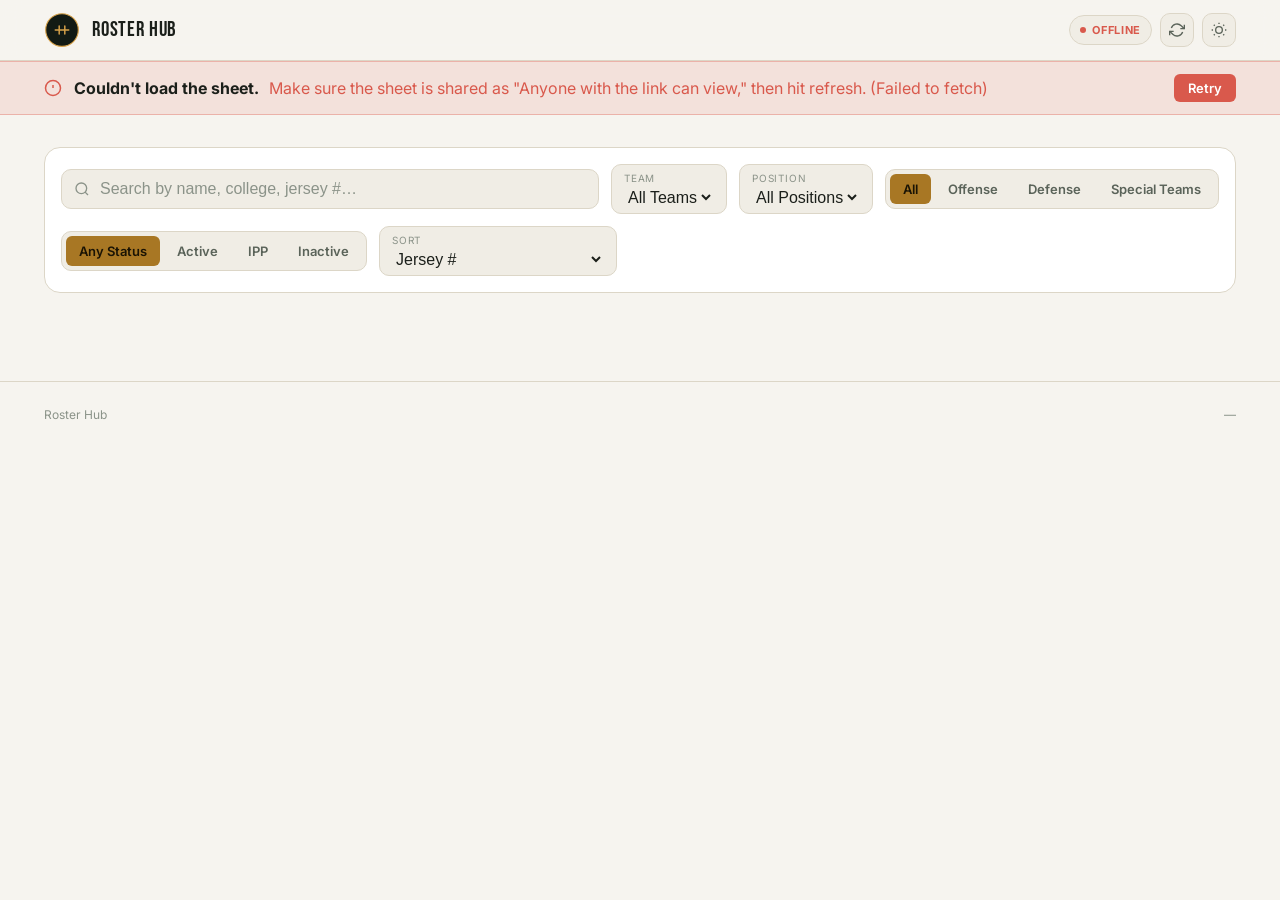
==== commit 9aaa0ea9: "Update footer content in index.html Removed Google Sheet link from footer." ====
--- a/index.html
+++ b/index.html
@@ -112,7 +112,7 @@
 
 <footer class="footer">
   <div class="container footer-inner">
-    <div>Roster Hub — data synced live from <a href="https://docs.google.com/spreadsheets/d/1lQapVF5-hK9l5MUoJOZJW6cDOttKazZQCRfifQhYJnQ/edit" target="_blank" rel="noopener">your Google Sheet</a>.</div>
+    <div>Roster Hub</div>
     <div id="lastSynced">—</div>
   </div>
 </footer>
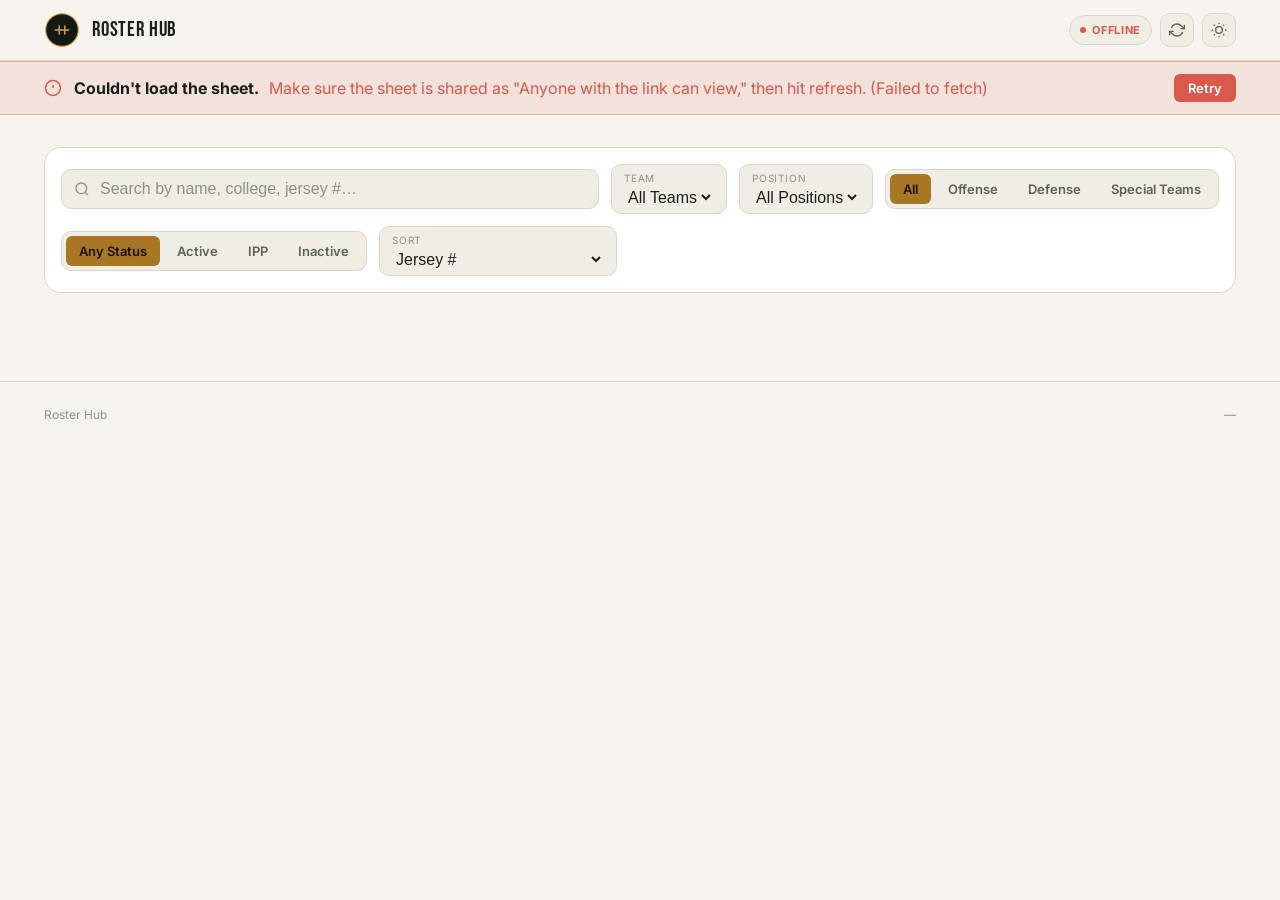
==== commit 4ad4a330: "Add files via upload" ====
--- a/index.html
+++ b/index.html
@@ -3,8 +3,8 @@
 <head>
 <meta charset="UTF-8" />
 <meta name="viewport" content="width=device-width, initial-scale=1" />
-<title>Roster Hub · Live Madden Franchise Roster</title>
-<meta name="description" content="Roster Hub — a live, searchable roster pulled straight from your Madden franchise spreadsheet." />
+<title>Roster Hub</title>
+<meta name="description" content="Roster Hub"/>
 <link rel="preconnect" href="https://fonts.googleapis.com" />
 <link rel="preconnect" href="https://fonts.gstatic.com" crossorigin />
 <link href="https://fonts.googleapis.com/css2?family=Bebas+Neue&family=Inter:wght@400;500;600;700;800&family=JetBrains+Mono:wght@400;600&display=swap" rel="stylesheet" />
@@ -128,6 +128,6 @@
   </div>
 </div>
 
-<script src="app.js?v=4"></script>
+<script src="app.js?v=5"></script>
 </body>
 </html>
--- a/styles.css
+++ b/styles.css
@@ -133,12 +133,13 @@
 .player-card {
   position: relative;
   display: flex; flex-direction: column; gap: var(--space-3);
-  background: var(--surface); border: 1px solid var(--border); border-radius: var(--radius-lg);
+  background: var(--surface); border: 1px solid var(--team-secondary, var(--border)); border-radius: var(--radius-lg);
+  box-shadow: 0 0 0 2px var(--team-primary, transparent);
   padding: var(--space-4); cursor: pointer; transition: var(--transition);
   text-align: left;
 }
 .player-card::before { content: ''; position: absolute; left: 0; top: 0; bottom: 0; width: 3px; background: var(--primary); border-radius: var(--radius-lg) 0 0 var(--radius-lg); transform: scaleY(0); transform-origin: top; transition: var(--transition); }
-.player-card:hover { border-color: var(--border-strong); transform: translateY(-2px); box-shadow: var(--shadow-md); }
+.player-card:hover { border-color: var(--team-secondary, var(--border-strong)); transform: translateY(-2px); box-shadow: 0 0 0 2px var(--team-primary, transparent), var(--shadow-md); }
 .player-card:hover::before { transform: scaleY(1); }
 
 .pc-top { display: flex; align-items: flex-start; gap: var(--space-3); position: relative; }
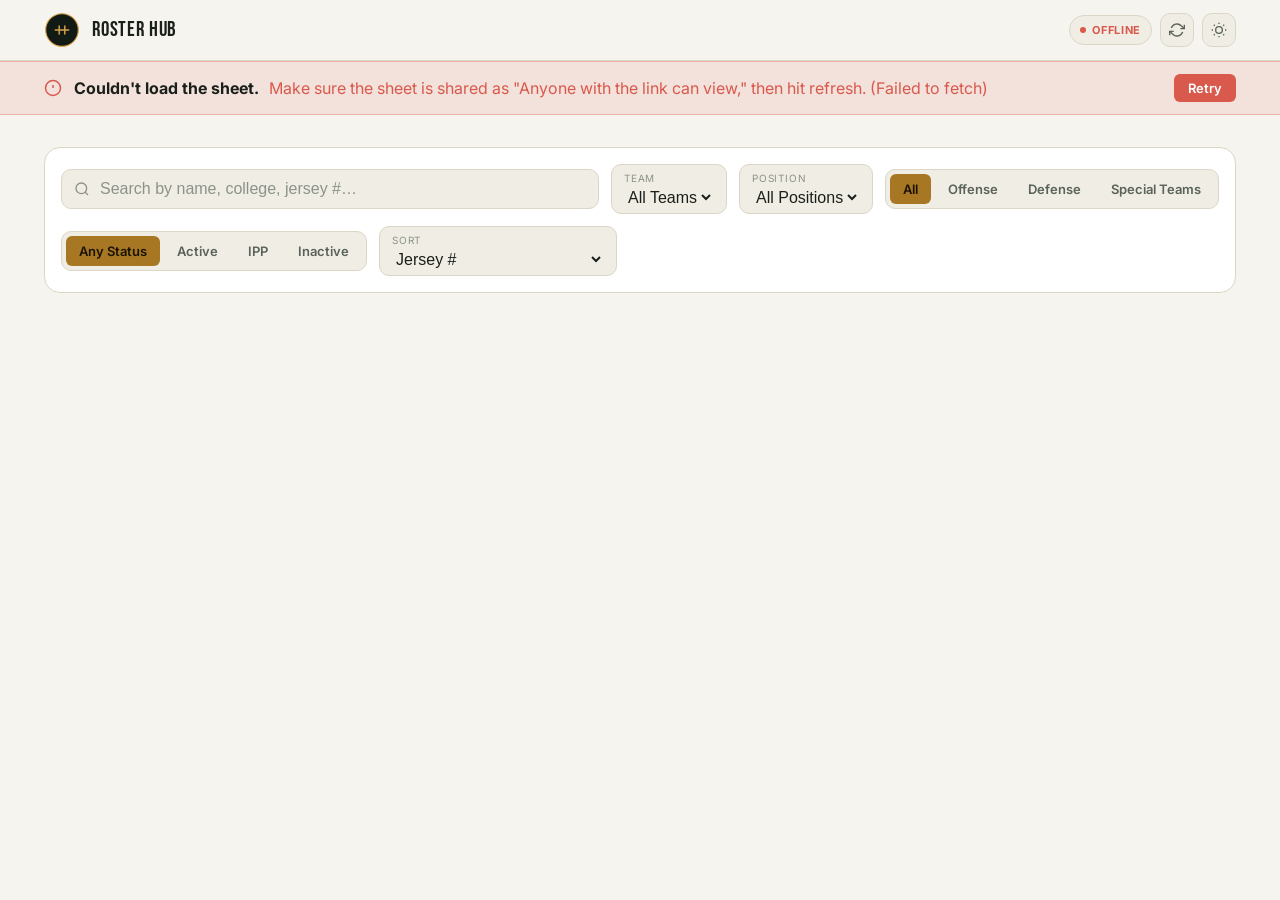
==== commit 939ea23f: "Add files via upload" ====
--- a/index.html
+++ b/index.html
@@ -3,8 +3,8 @@
 <head>
 <meta charset="UTF-8" />
 <meta name="viewport" content="width=device-width, initial-scale=1" />
-<title>Roster Hub</title>
-<meta name="description" content="Roster Hub"/>
+<title>Roster Hub · Live Madden Franchise Roster</title>
+<meta name="description" content="Roster Hub — a live, searchable roster pulled straight from your Madden franchise spreadsheet." />
 <link rel="preconnect" href="https://fonts.googleapis.com" />
 <link rel="preconnect" href="https://fonts.gstatic.com" crossorigin />
 <link href="https://fonts.googleapis.com/css2?family=Bebas+Neue&family=Inter:wght@400;500;600;700;800&family=JetBrains+Mono:wght@400;600&display=swap" rel="stylesheet" />
@@ -110,12 +110,6 @@
   </div>
 </section>
 
-<footer class="footer">
-  <div class="container footer-inner">
-    <div>Roster Hub</div>
-    <div id="lastSynced">—</div>
-  </div>
-</footer>
 
 <!-- PLAYER MODAL -->
 <div id="playerModal" class="modal" hidden>
@@ -128,6 +122,6 @@
   </div>
 </div>
 
-<script src="app.js?v=5"></script>
+<script src="app.js?v=6"></script>
 </body>
 </html>
--- a/styles.css
+++ b/styles.css
@@ -133,13 +133,12 @@
 .player-card {
   position: relative;
   display: flex; flex-direction: column; gap: var(--space-3);
-  background: var(--surface); border: 1px solid var(--team-secondary, var(--border)); border-radius: var(--radius-lg);
-  box-shadow: 0 0 0 2px var(--team-primary, transparent);
+  background: var(--surface); border: 3px solid var(--team-primary, var(--border)); border-radius: var(--radius-lg);
   padding: var(--space-4); cursor: pointer; transition: var(--transition);
   text-align: left;
 }
-.player-card::before { content: ''; position: absolute; left: 0; top: 0; bottom: 0; width: 3px; background: var(--primary); border-radius: var(--radius-lg) 0 0 var(--radius-lg); transform: scaleY(0); transform-origin: top; transition: var(--transition); }
-.player-card:hover { border-color: var(--team-secondary, var(--border-strong)); transform: translateY(-2px); box-shadow: 0 0 0 2px var(--team-primary, transparent), var(--shadow-md); }
+.player-card::before { content: ''; position: absolute; left: 0; top: 0; bottom: 0; width: 3px; background: var(--team-primary, var(--primary)); border-radius: var(--radius-lg) 0 0 var(--radius-lg); transform: scaleY(0); transform-origin: top; transition: var(--transition); }
+.player-card:hover { border-color: var(--team-primary, var(--border-strong)); transform: translateY(-2px); box-shadow: var(--shadow-md); }
 .player-card:hover::before { transform: scaleY(1); }
 
 .pc-top { display: flex; align-items: flex-start; gap: var(--space-3); position: relative; }
@@ -207,9 +206,6 @@
 .mb-box-val.empty { color: var(--text-faint); font-family: var(--font-body); font-style: italic; font-weight: 500; font-size: 13px; }
 
 /* ---------- FOOTER ---------- */
-.footer { border-top: 1px solid var(--border); padding: var(--space-6) 0; color: var(--text-faint); font-size: 12px; }
-.footer-inner { display: flex; justify-content: space-between; flex-wrap: wrap; gap: var(--space-2); }
-.footer a { color: var(--text-muted); }
 
 /* ---------- RESPONSIVE ---------- */
 @media (max-width: 720px) {
